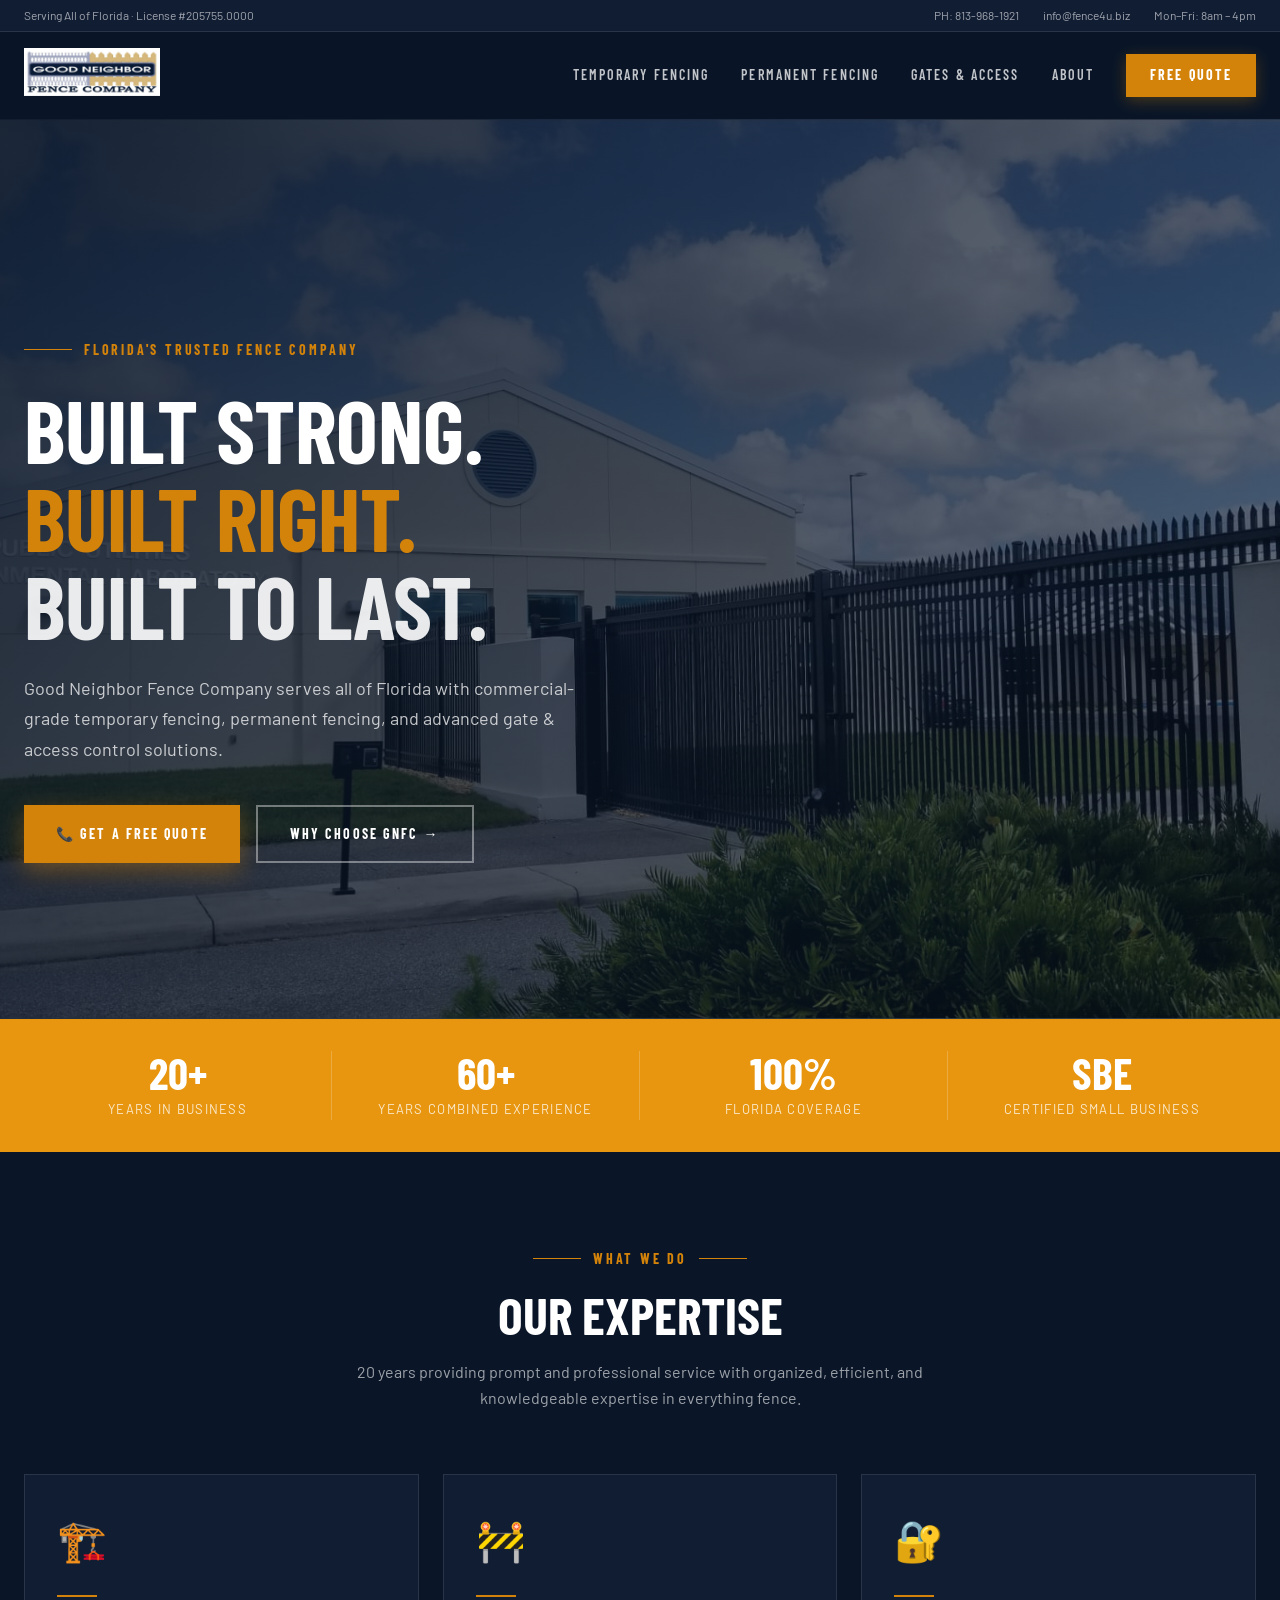
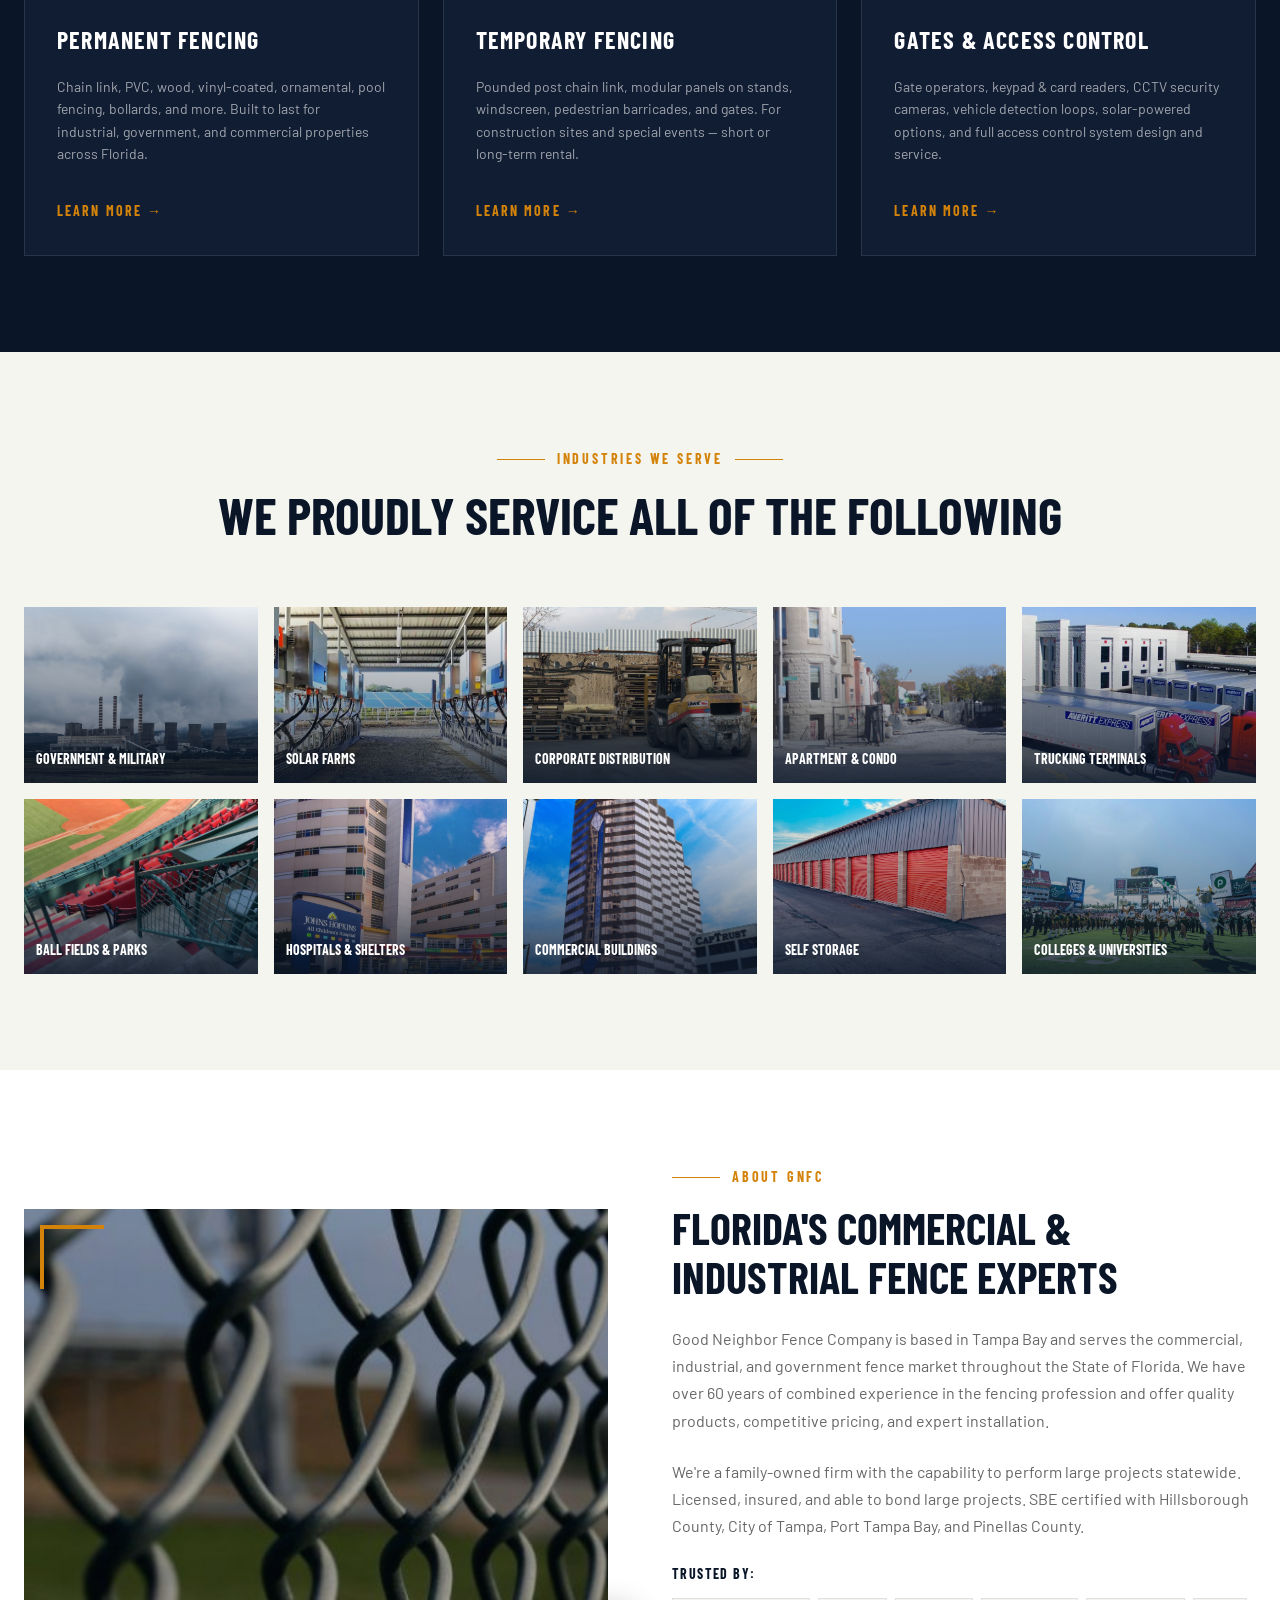
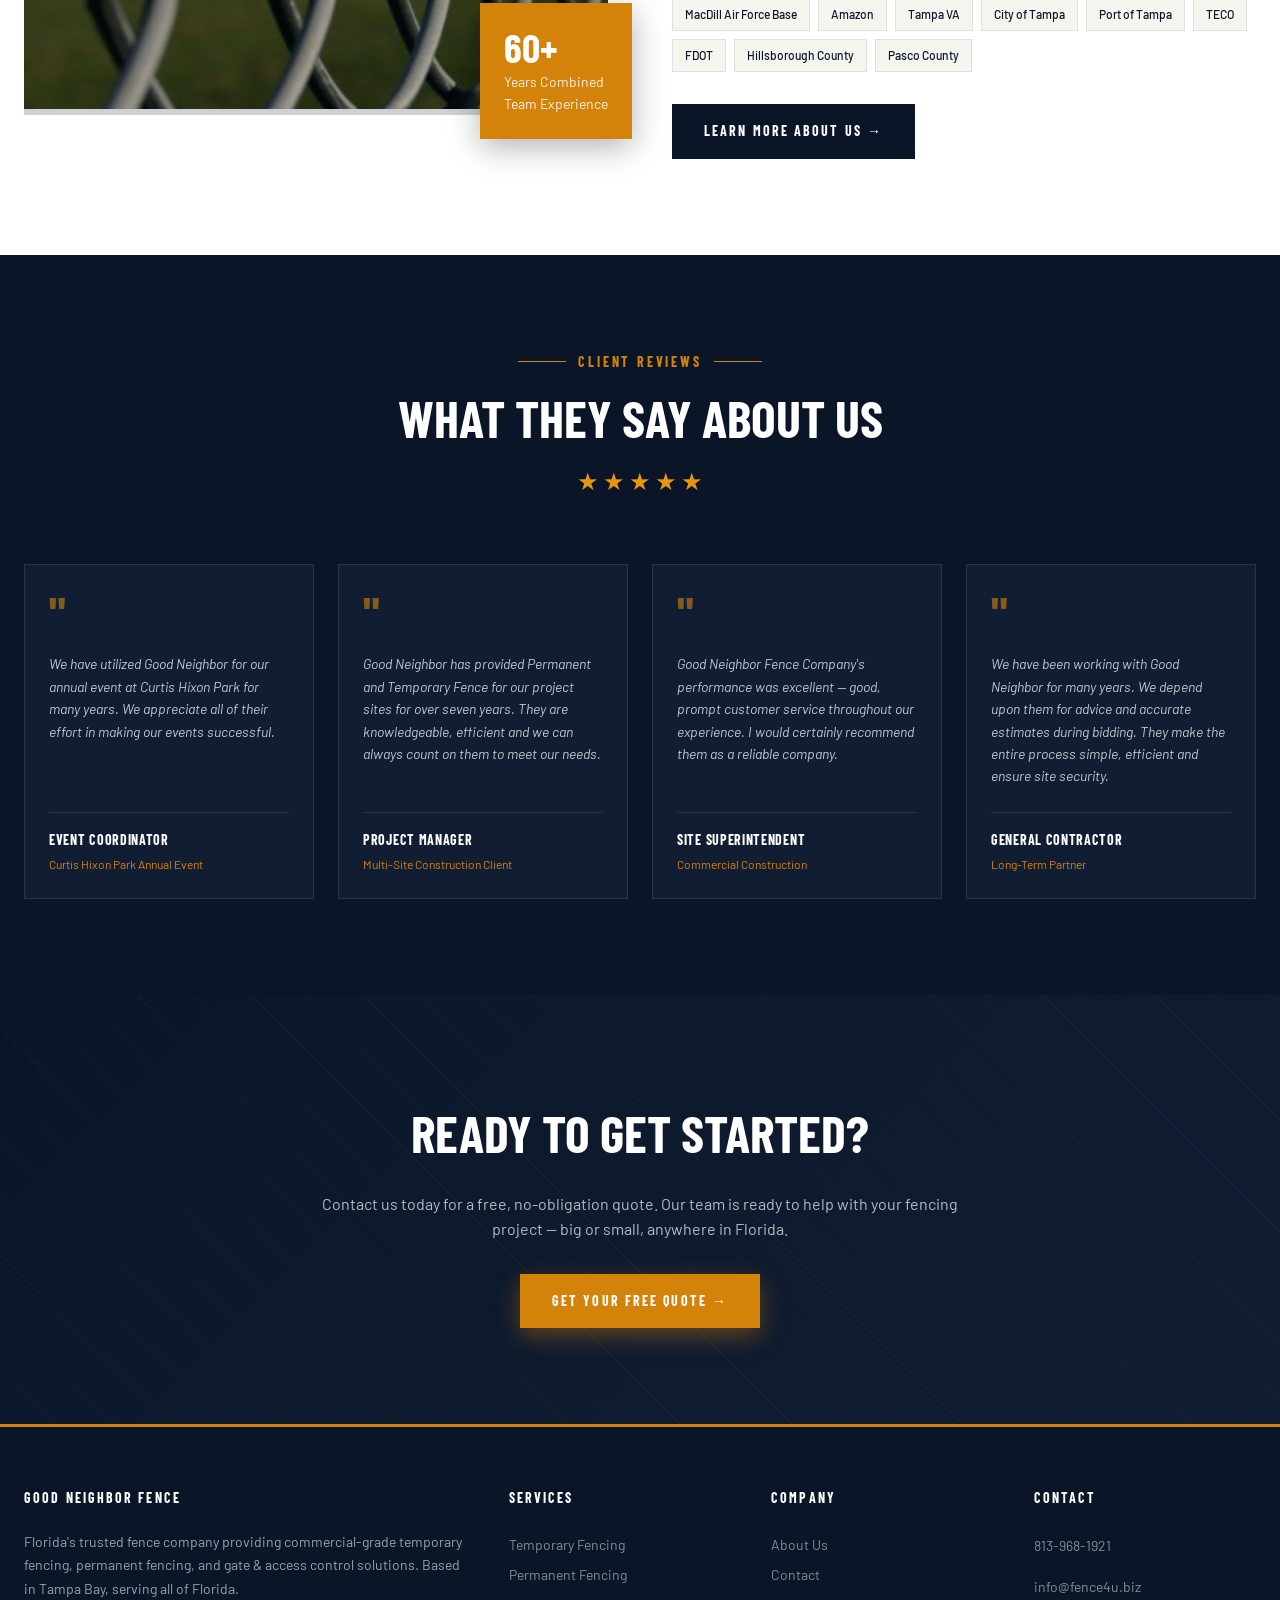
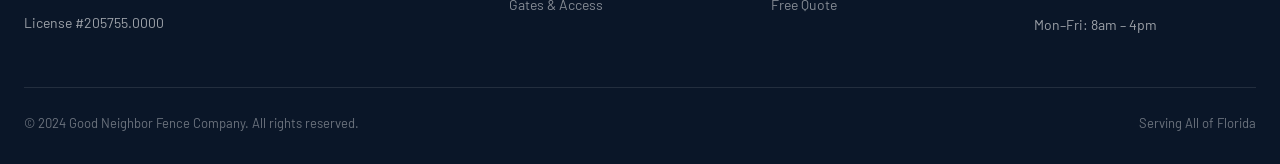
==== index.html @ a905a567 "initial commit" ====
<!DOCTYPE html>
<html lang="en">
<head>
    <meta charset="utf-8">
    <meta name="viewport" content="width=device-width, initial-scale=1.0">
    <title>Good Neighbor Fence Company | Tampa, FL – Commercial &amp; Industrial Fencing</title>
    <meta name="description" content="GNFC serves all of Florida with temporary fencing, permanent fencing, gates & access control. 20+ years serving government, military, corporate, and industrial clients. License #205755.0000.">
    <link rel="stylesheet" href="css/style.css">
</head>
<body>

    <!-- Top Info Bar -->
    <div class="top-info-bar">
        <div class="inner">
            <span>Serving All of Florida · License #205755.0000</span>
            <div class="right-links">
                <a href="tel:8139681921">PH: 813-968-1921</a>
                <a href="mailto:info@fence4u.biz">info@fence4u.biz</a>
                <span>Mon–Fri: 8am – 4pm</span>
            </div>
        </div>
    </div>

    <!-- Header -->
    <header>
        <div class="inner">
            <a href="index.html" class="logo-container">
                <img src="assets/GoodNeighborFence_logo.png" alt="Good Neighbor Fence Company">
            </a>
            <nav id="main-nav">
                <a href="temporary-fencing.html">Temporary Fencing</a>
                <a href="permanent-fencing.html">Permanent Fencing</a>
                <a href="gates-access.html">Gates &amp; Access</a>
                <a href="about.html">About</a>
                <a href="get-in-touch.html" class="cta-nav">Free Quote</a>
            </nav>
            <button class="mobile-menu-btn" onclick="document.getElementById('main-nav').classList.toggle('open')" aria-label="Open menu">☰</button>
        </div>
    </header>

    <!-- Hero Section -->
    <section class="hero">
        <div class="hero-bg" style="background-image: url('assets/pf.jpg')"></div>
        <div class="hero-overlay"></div>
        <div class="hero-content">
            <div class="inner">
                <div class="hero-label">
                    <div class="line"></div>
                    <span>Florida's Trusted Fence Company</span>
                </div>
                <h1>
                    <span>BUILT STRONG.</span><br>
                    <span class="gold">BUILT RIGHT.</span><br>
                    <span class="dim">BUILT TO LAST.</span>
                </h1>
                <p>Good Neighbor Fence Company serves all of Florida with commercial-grade temporary fencing, permanent fencing, and advanced gate &amp; access control solutions.</p>
                <div class="hero-buttons">
                    <a href="get-in-touch.html" class="btn btn-gold">📞 Get a Free Quote</a>
                    <a href="about.html" class="btn btn-outline">Why Choose GNFC →</a>
                </div>
            </div>
        </div>
    </section>

    <!-- Stats Bar -->
    <div class="stats-bar">
        <div class="inner">
            <div class="stats-grid">
                <div>
                    <div class="stat-number">20+</div>
                    <div class="stat-label">Years in Business</div>
                </div>
                <div>
                    <div class="stat-number">60+</div>
                    <div class="stat-label">Years Combined Experience</div>
                </div>
                <div>
                    <div class="stat-number">100%</div>
                    <div class="stat-label">Florida Coverage</div>
                </div>
                <div>
                    <div class="stat-number">SBE</div>
                    <div class="stat-label">Certified Small Business</div>
                </div>
            </div>
        </div>
    </div>

    <!-- Our Expertise -->
    <section class="section section-navy">
        <div class="max-w-7xl">
            <div class="section-header">
                <div class="section-label">
                    <div class="line"></div>
                    <span>What We Do</span>
                    <div class="line"></div>
                </div>
                <h2>Our Expertise</h2>
                <p>20 years providing prompt and professional service with organized, efficient, and knowledgeable expertise in everything fence.</p>
            </div>
            <div class="services-grid">
                <div class="service-card">
                    <div class="icon">🏗️</div>
                    <div class="divider"></div>
                    <h3>Permanent Fencing</h3>
                    <p>Chain link, PVC, wood, vinyl-coated, ornamental, pool fencing, bollards, and more. Built to last for industrial, government, and commercial properties across Florida.</p>
                    <a href="permanent-fencing.html" class="learn-more">Learn More →</a>
                </div>
                <div class="service-card">
                    <div class="icon">🚧</div>
                    <div class="divider"></div>
                    <h3>Temporary Fencing</h3>
                    <p>Pounded post chain link, modular panels on stands, windscreen, pedestrian barricades, and gates. For construction sites and special events — short or long-term rental.</p>
                    <a href="temporary-fencing.html" class="learn-more">Learn More →</a>
                </div>
                <div class="service-card">
                    <div class="icon">🔐</div>
                    <div class="divider"></div>
                    <h3>Gates &amp; Access Control</h3>
                    <p>Gate operators, keypad &amp; card readers, CCTV security cameras, vehicle detection loops, solar-powered options, and full access control system design and service.</p>
                    <a href="gates-access.html" class="learn-more">Learn More →</a>
                </div>
            </div>
        </div>
    </section>

    <!-- Industries We Serve -->
    <section class="section section-surface">
        <div class="max-w-7xl">
            <div class="section-header">
                <div class="section-label">
                    <div class="line"></div>
                    <span>Industries We Serve</span>
                    <div class="line"></div>
                </div>
                <h2>We Proudly Service All of the Following</h2>
            </div>
            <div class="industries-grid">
                <div class="industry-card">
                    <img src="assets/Government-Fencing.png" alt="Government & Military" loading="lazy">
                    <div class="overlay"></div>
                    <div class="label"><span>Government &amp; Military</span></div>
                    <div class="gold-line"></div>
                </div>
                <div class="industry-card">
                    <img src="assets/Solar-Farm-Fencing.png" alt="Solar Farms" loading="lazy">
                    <div class="overlay"></div>
                    <div class="label"><span>Solar Farms</span></div>
                    <div class="gold-line"></div>
                </div>
                <div class="industry-card">
                    <img src="assets/corporate-distribution-fencing.png" alt="Corporate Distribution" loading="lazy">
                    <div class="overlay"></div>
                    <div class="label"><span>Corporate Distribution</span></div>
                    <div class="gold-line"></div>
                </div>
                <div class="industry-card">
                    <img src="assets/apartment-and-condo-fencing.png" alt="Apartment & Condo" loading="lazy">
                    <div class="overlay"></div>
                    <div class="label"><span>Apartment &amp; Condo</span></div>
                    <div class="gold-line"></div>
                </div>
                <div class="industry-card">
                    <img src="assets/trucking-company-terminal-fencing.png" alt="Trucking Terminals" loading="lazy">
                    <div class="overlay"></div>
                    <div class="label"><span>Trucking Terminals</span></div>
                    <div class="gold-line"></div>
                </div>
                <div class="industry-card">
                    <img src="assets/Ball-Park-Fencing.png" alt="Ball Fields & Parks" loading="lazy">
                    <div class="overlay"></div>
                    <div class="label"><span>Ball Fields &amp; Parks</span></div>
                    <div class="gold-line"></div>
                </div>
                <div class="industry-card">
                    <img src="assets/hospital-fencing.png" alt="Hospitals & Shelters" loading="lazy">
                    <div class="overlay"></div>
                    <div class="label"><span>Hospitals &amp; Shelters</span></div>
                    <div class="gold-line"></div>
                </div>
                <div class="industry-card">
                    <img src="assets/commercial-building-fencing.png" alt="Commercial Buildings" loading="lazy">
                    <div class="overlay"></div>
                    <div class="label"><span>Commercial Buildings</span></div>
                    <div class="gold-line"></div>
                </div>
                <div class="industry-card">
                    <img src="assets/stoarge-unit-fencing.png" alt="Self Storage" loading="lazy">
                    <div class="overlay"></div>
                    <div class="label"><span>Self Storage</span></div>
                    <div class="gold-line"></div>
                </div>
                <div class="industry-card">
                    <img src="assets/college-and-university-fencing.png" alt="Colleges & Universities" loading="lazy">
                    <div class="overlay"></div>
                    <div class="label"><span>Colleges &amp; Universities</span></div>
                    <div class="gold-line"></div>
                </div>
            </div>
        </div>
    </section>

    <!-- About Section -->
    <section class="section section-white">
        <div class="split-section">
            <div class="split-image">
                <img src="assets/Chain-Link.jpg" alt="Professional fence installation by Good Neighbor Fence Company" loading="lazy">
                <div class="overlay"></div>
                <div class="corner-accent"></div>
                <div class="experience-badge">
                    <div class="number">60+</div>
                    <div class="text">Years Combined<br>Team Experience</div>
                </div>
            </div>
            <div class="split-text">
                <div class="label">
                    <div class="line"></div>
                    <span>About GNFC</span>
                </div>
                <h2>Florida's Commercial &amp; Industrial Fence Experts</h2>
                <p>Good Neighbor Fence Company is based in Tampa Bay and serves the commercial, industrial, and government fence market throughout the State of Florida. We have over 60 years of combined experience in the fencing profession and offer quality products, competitive pricing, and expert installation.</p>
                <p>We're a family-owned firm with the capability to perform large projects statewide. Licensed, insured, and able to bond large projects. SBE certified with Hillsborough County, City of Tampa, Port Tampa Bay, and Pinellas County.</p>
                <div class="trusted-by">
                    <div class="label">Trusted By:</div>
                    <div class="trusted-tags">
                        <span>MacDill Air Force Base</span>
                        <span>Amazon</span>
                        <span>Tampa VA</span>
                        <span>City of Tampa</span>
                        <span>Port of Tampa</span>
                        <span>TECO</span>
                        <span>FDOT</span>
                        <span>Hillsborough County</span>
                        <span>Pasco County</span>
                    </div>
                </div>
                <a href="about.html" class="btn btn-navy">Learn More About Us →</a>
            </div>
        </div>
    </section>

    <!-- Testimonials -->
    <section class="section section-navy">
        <div class="max-w-7xl">
            <div class="section-header">
                <div class="section-label">
                    <div class="line"></div>
                    <span>Client Reviews</span>
                    <div class="line"></div>
                </div>
                <h2>What They Say About Us</h2>
                <div class="stars">
                    <span>★</span><span>★</span><span>★</span><span>★</span><span>★</span>
                </div>
            </div>
            <div class="testimonials-grid">
                <div class="testimonial-card">
                    <div class="quote-mark">"</div>
                    <p>We have utilized Good Neighbor for our annual event at Curtis Hixon Park for many years. We appreciate all of their effort in making our events successful.</p>
                    <div class="author">
                        <div class="author-name">Event Coordinator</div>
                        <div class="author-title">Curtis Hixon Park Annual Event</div>
                    </div>
                </div>
                <div class="testimonial-card">
                    <div class="quote-mark">"</div>
                    <p>Good Neighbor has provided Permanent and Temporary Fence for our project sites for over seven years. They are knowledgeable, efficient and we can always count on them to meet our needs.</p>
                    <div class="author">
                        <div class="author-name">Project Manager</div>
                        <div class="author-title">Multi-Site Construction Client</div>
                    </div>
                </div>
                <div class="testimonial-card">
                    <div class="quote-mark">"</div>
                    <p>Good Neighbor Fence Company's performance was excellent — good, prompt customer service throughout our experience. I would certainly recommend them as a reliable company.</p>
                    <div class="author">
                        <div class="author-name">Site Superintendent</div>
                        <div class="author-title">Commercial Construction</div>
                    </div>
                </div>
                <div class="testimonial-card">
                    <div class="quote-mark">"</div>
                    <p>We have been working with Good Neighbor for many years. We depend upon them for advice and accurate estimates during bidding. They make the entire process simple, efficient and ensure site security.</p>
                    <div class="author">
                        <div class="author-name">General Contractor</div>
                        <div class="author-title">Long-Term Partner</div>
                    </div>
                </div>
            </div>
        </div>
    </section>

    <!-- CTA Banner -->
    <section class="cta-banner">
        <div class="pattern"></div>
        <div class="content">
            <h2>Ready to Get Started?</h2>
            <p>Contact us today for a free, no-obligation quote. Our team is ready to help with your fencing project — big or small, anywhere in Florida.</p>
            <a href="get-in-touch.html" class="btn btn-gold">Get Your Free Quote →</a>
        </div>
    </section>

    <!-- Footer -->
    <footer>
        <div class="inner">
            <div class="footer-grid">
                <div class="footer-col">
                    <h4>Good Neighbor Fence</h4>
                    <p>Florida's trusted fence company providing commercial-grade temporary fencing, permanent fencing, and gate &amp; access control solutions. Based in Tampa Bay, serving all of Florida.</p>
                    <p>License #205755.0000</p>
                </div>
                <div class="footer-col">
                    <h4>Services</h4>
                    <a href="temporary-fencing.html">Temporary Fencing</a>
                    <a href="permanent-fencing.html">Permanent Fencing</a>
                    <a href="gates-access.html">Gates &amp; Access</a>
                </div>
                <div class="footer-col">
                    <h4>Company</h4>
                    <a href="about.html">About Us</a>
                    <a href="get-in-touch.html">Contact</a>
                    <a href="get-in-touch.html">Free Quote</a>
                </div>
                <div class="footer-col">
                    <h4>Contact</h4>
                    <p><a href="tel:8139681921">813-968-1921</a></p>
                    <p><a href="mailto:info@fence4u.biz">info@fence4u.biz</a></p>
                    <p>Mon–Fri: 8am – 4pm</p>
                </div>
            </div>
            <div class="footer-bottom">
                <span>&copy; 2024 Good Neighbor Fence Company. All rights reserved.</span>
                <span>Serving All of Florida</span>
            </div>
        </div>
    </footer>

    <script>
        // Close mobile menu when clicking a link
        document.querySelectorAll('#main-nav a').forEach(function(link) {
            link.addEventListener('click', function() {
                document.getElementById('main-nav').classList.remove('open');
            });
        });
    </script>

<script>document.documentElement.classList.add("loaded");</script>
</body>
</html>
---- css/style.css ----
/* Good Neighbor Fence Company - Matching Macaly Design */
@import url('https://fonts.googleapis.com/css2?family=Barlow:wght@400;500;600&family=Barlow+Condensed:wght@600;700;800&display=swap');

:root {
    --gnfc-navy: #0a1628;
    --gnfc-navy-mid: #111d33;
    --gnfc-navy-light: #1a2a44;
    --gnfc-gold: #d4830a;
    --gnfc-gold-bright: #e8960f;
    --gnfc-white: #ffffff;
    --gnfc-surface: #f5f5f0;
    --gnfc-border: #e0e0e0;
    --gnfc-text: #333333;
    --gnfc-text-muted: #666666;
}

* {
    margin: 0;
    padding: 0;
    box-sizing: border-box;
}

/* Prevent FOUC - hide until ready */
html {
    visibility: hidden;
}

html.loaded {
    visibility: visible;
    animation: fadeIn 0.15s ease-in;
}

@keyframes fadeIn {
    from { opacity: 0; }
    to { opacity: 1; }
}

body {
    font-family: 'Barlow', 'Helvetica Neue', Arial, sans-serif;
    color: var(--gnfc-text);
    line-height: 1.6;
    background: var(--gnfc-navy);
}

a {
    text-decoration: none;
    color: inherit;
}

img {
    max-width: 100%;
    height: auto;
}

/* ===== UTILITY ===== */
.max-w-7xl {
    max-width: 1280px;
    margin: 0 auto;
    padding: 0 24px;
}

/* ===== TOP INFO BAR ===== */
.top-info-bar {
    background: var(--gnfc-navy-mid);
    border-bottom: 1px solid rgba(255,255,255,0.1);
    padding: 6px 0;
    font-size: 12px;
    color: rgba(255,255,255,0.6);
}

.top-info-bar .inner {
    max-width: 1280px;
    margin: 0 auto;
    padding: 0 24px;
    display: flex;
    justify-content: space-between;
    align-items: center;
}

.top-info-bar a {
    color: rgba(255,255,255,0.6);
    transition: color 0.3s;
}

.top-info-bar a:hover {
    color: var(--gnfc-gold);
}

.top-info-bar .right-links {
    display: flex;
    align-items: center;
    gap: 24px;
}

/* ===== HEADER / NAVBAR ===== */
header {
    background: rgba(10, 22, 40, 0.95);
    backdrop-filter: blur(8px);
    padding: 16px 0;
    position: sticky;
    top: 0;
    z-index: 50;
}

header .inner {
    max-width: 1280px;
    margin: 0 auto;
    padding: 0 24px;
    display: flex;
    justify-content: space-between;
    align-items: center;
}

.logo-container img {
    height: 48px;
    width: auto;
    object-fit: contain;
}

/* ===== NAVIGATION ===== */
nav {
    display: flex;
    align-items: center;
    gap: 32px;
}

nav a {
    color: rgba(255,255,255,0.75);
    font-family: 'Barlow Condensed', sans-serif;
    font-weight: 600;
    font-size: 14px;
    text-transform: uppercase;
    letter-spacing: 0.15em;
    transition: color 0.2s;
}

nav a:hover,
nav a.active {
    color: var(--gnfc-gold);
}

nav a.cta-nav {
    background: var(--gnfc-gold);
    color: white;
    padding: 10px 24px;
    font-weight: 700;
    letter-spacing: 0.15em;
    box-shadow: 0 4px 15px rgba(212,131,10,0.3);
    transition: background 0.2s, box-shadow 0.2s;
}

nav a.cta-nav:hover {
    background: var(--gnfc-gold-bright);
    box-shadow: 0 4px 20px rgba(212,131,10,0.5);
}

/* ===== MOBILE NAV ===== */
.mobile-menu-btn {
    display: none;
    background: none;
    border: none;
    color: white;
    font-size: 28px;
    cursor: pointer;
}

/* ===== HERO SECTION ===== */
.hero {
    position: relative;
    min-height: 100vh;
    display: flex;
    align-items: center;
    overflow: hidden;
    background: var(--gnfc-navy);
}

.hero-bg {
    position: absolute;
    inset: 0;
    background-size: cover;
    background-position: center;
    background-repeat: no-repeat;
}

.hero-overlay {
    position: absolute;
    inset: 0;
    background: linear-gradient(135deg, rgba(10,22,40,0.92) 0%, rgba(10,22,40,0.7) 50%, rgba(10,22,40,0.5) 100%);
}

.hero-content {
    position: relative;
    z-index: 10;
    max-width: 1280px;
    margin: 0 auto;
    padding: 160px 24px 96px;
    width: 100%;
}

.hero-content .inner {
    max-width: 768px;
}

.hero-label {
    display: flex;
    align-items: center;
    gap: 12px;
    margin-bottom: 24px;
}

.hero-label .line {
    height: 1px;
    width: 48px;
    background: var(--gnfc-gold);
}

.hero-label span {
    color: var(--gnfc-gold);
    font-family: 'Barlow Condensed', sans-serif;
    font-weight: 700;
    font-size: 14px;
    text-transform: uppercase;
    letter-spacing: 0.2em;
}

.hero h1 {
    font-family: 'Barlow Condensed', sans-serif;
    color: white;
    line-height: 1;
    margin-bottom: 24px;
    font-size: clamp(3rem, 8vw, 5.5rem);
}

.hero h1 .gold {
    color: var(--gnfc-gold);
}

.hero h1 .dim {
    color: rgba(255,255,255,0.9);
}

.hero p {
    color: rgba(255,255,255,0.75);
    font-size: 18px;
    line-height: 1.7;
    max-width: 560px;
    margin-bottom: 40px;
}

.hero-buttons {
    display: flex;
    gap: 16px;
    flex-wrap: wrap;
}

/* ===== BUTTONS ===== */
.btn {
    display: inline-flex;
    align-items: center;
    justify-content: center;
    gap: 8px;
    font-family: 'Barlow Condensed', sans-serif;
    font-weight: 700;
    font-size: 14px;
    text-transform: uppercase;
    letter-spacing: 0.15em;
    padding: 16px 32px;
    transition: all 0.2s;
    cursor: pointer;
    border: none;
    text-align: center;
}

.btn-gold {
    background: var(--gnfc-gold);
    color: white;
    box-shadow: 0 8px 25px rgba(212,131,10,0.4);
}

.btn-gold:hover {
    background: var(--gnfc-gold-bright);
    box-shadow: 0 8px 30px rgba(212,131,10,0.5);
}

.btn-outline {
    background: transparent;
    color: white;
    border: 2px solid rgba(255,255,255,0.4);
}

.btn-outline:hover {
    border-color: var(--gnfc-gold);
    color: var(--gnfc-gold);
}

.btn-navy {
    background: var(--gnfc-navy);
    color: white;
    transition: background 0.2s;
}

.btn-navy:hover {
    background: var(--gnfc-navy-mid);
}

.btn-white {
    background: white;
    color: var(--gnfc-navy);
    font-weight: 700;
}

.btn-white:hover {
    background: var(--gnfc-surface);
}

/* ===== STATS BAR ===== */
.stats-bar {
    background: var(--gnfc-gold-bright);
    padding: 32px 0;
}

.stats-bar .inner {
    max-width: 1280px;
    margin: 0 auto;
    padding: 0 24px;
}

.stats-grid {
    display: grid;
    grid-template-columns: repeat(4, 1fr);
    text-align: center;
}

.stats-grid > div {
    padding: 0 24px;
    border-right: 1px solid rgba(255,255,255,0.2);
}

.stats-grid > div:last-child {
    border-right: none;
}

.stat-number {
    font-family: 'Barlow Condensed', sans-serif;
    font-weight: 700;
    color: white;
    font-size: clamp(2rem, 4vw, 2.75rem);
    line-height: 1;
    margin-bottom: 4px;
}

.stat-label {
    color: rgba(255,255,255,0.8);
    font-size: 13px;
    text-transform: uppercase;
    letter-spacing: 0.1em;
}

/* ===== SECTION STYLES ===== */
.section {
    padding: 96px 0;
}

.section-navy {
    background: var(--gnfc-navy);
}

.section-surface {
    background: var(--gnfc-surface);
}

.section-white {
    background: white;
}

.section-header {
    text-align: center;
    margin-bottom: 64px;
}

.section-label {
    display: flex;
    align-items: center;
    justify-content: center;
    gap: 12px;
    margin-bottom: 16px;
}

.section-label .line {
    height: 1px;
    width: 48px;
    background: var(--gnfc-gold);
}

.section-label span {
    color: var(--gnfc-gold);
    font-family: 'Barlow Condensed', sans-serif;
    font-weight: 700;
    font-size: 14px;
    text-transform: uppercase;
    letter-spacing: 0.2em;
}

.section-header h2 {
    font-family: 'Barlow Condensed', sans-serif;
    line-height: 1.1;
    font-size: clamp(2rem, 5vw, 3.25rem);
    text-transform: uppercase;
}

.section-navy .section-header h2 {
    color: white;
}

.section-surface .section-header h2,
.section-white .section-header h2 {
    color: var(--gnfc-navy);
}

.section-header p {
    color: rgba(255,255,255,0.6);
    font-size: 16px;
    max-width: 640px;
    margin: 16px auto 0;
    line-height: 1.6;
}

.section-surface .section-header p,
.section-white .section-header p {
    color: var(--gnfc-text-muted);
}

/* ===== SERVICE CARDS (Our Expertise) ===== */
.services-grid {
    display: grid;
    grid-template-columns: repeat(3, 1fr);
    gap: 24px;
}

.service-card {
    background: var(--gnfc-navy-mid);
    border: 1px solid rgba(255,255,255,0.1);
    padding: 32px;
    transition: all 0.3s;
}

.service-card:hover {
    border-color: rgba(212,131,10,0.5);
    transform: translateY(-4px);
}

.service-card .icon {
    color: var(--gnfc-gold);
    font-size: 40px;
    margin-bottom: 24px;
}

.service-card .divider {
    height: 2px;
    width: 40px;
    background: var(--gnfc-gold);
    margin-bottom: 24px;
    transition: width 0.3s;
}

.service-card:hover .divider {
    width: 64px;
}

.service-card h3 {
    font-family: 'Barlow Condensed', sans-serif;
    color: white;
    font-weight: 700;
    font-size: 24px;
    text-transform: uppercase;
    letter-spacing: 0.05em;
    margin-bottom: 16px;
}

.service-card p {
    color: rgba(255,255,255,0.6);
    font-size: 14px;
    line-height: 1.6;
    margin-bottom: 32px;
}

.service-card .learn-more {
    display: inline-flex;
    align-items: center;
    gap: 8px;
    color: var(--gnfc-gold);
    font-family: 'Barlow Condensed', sans-serif;
    font-weight: 700;
    font-size: 14px;
    text-transform: uppercase;
    letter-spacing: 0.15em;
    transition: color 0.2s;
}

.service-card .learn-more:hover {
    color: var(--gnfc-gold-bright);
}

/* ===== INDUSTRY CARDS ===== */
.industries-grid {
    display: grid;
    grid-template-columns: repeat(5, 1fr);
    gap: 16px;
}

.industry-card {
    position: relative;
    overflow: hidden;
    aspect-ratio: 4/3;
    cursor: default;
}

.industry-card img {
    position: absolute;
    inset: 0;
    width: 100%;
    height: 100%;
    object-fit: cover;
    transition: transform 0.5s;
}

.industry-card:hover img {
    transform: scale(1.1);
}

.industry-card .overlay {
    position: absolute;
    inset: 0;
    background: linear-gradient(to top, rgba(10,22,40,0.85) 0%, rgba(10,22,40,0.4) 40%, transparent 100%);
}

.industry-card .label {
    position: absolute;
    bottom: 0;
    left: 0;
    right: 0;
    padding: 12px;
    z-index: 10;
}

.industry-card .label span {
    font-family: 'Barlow Condensed', sans-serif;
    font-weight: 700;
    color: white;
    font-size: 14px;
    text-transform: uppercase;
    line-height: 1.2;
}

.industry-card .gold-line {
    position: absolute;
    bottom: 0;
    left: 0;
    height: 2px;
    width: 0;
    background: var(--gnfc-gold);
    transition: width 0.3s;
    z-index: 10;
}

.industry-card:hover .gold-line {
    width: 100%;
}

/* ===== ABOUT / SPLIT SECTION ===== */
.split-section {
    display: grid;
    grid-template-columns: 1fr 1fr;
    gap: 64px;
    align-items: center;
    max-width: 1280px;
    margin: 0 auto;
    padding: 0 24px;
}

.split-image {
    position: relative;
}

.split-image img {
    width: 100%;
    height: 500px;
    object-fit: cover;
}

.split-image .overlay {
    position: absolute;
    inset: 0;
    background: rgba(10,22,40,0.2);
}

.split-image .experience-badge {
    position: absolute;
    bottom: -24px;
    right: -24px;
    background: var(--gnfc-gold);
    color: white;
    padding: 24px;
    box-shadow: 0 8px 30px rgba(0,0,0,0.3);
}

.split-image .experience-badge .number {
    font-family: 'Barlow Condensed', sans-serif;
    font-weight: 700;
    font-size: 40px;
    line-height: 1;
}

.split-image .experience-badge .text {
    font-size: 14px;
    color: rgba(255,255,255,0.9);
    margin-top: 4px;
}

.split-image .corner-accent {
    position: absolute;
    top: 16px;
    left: 16px;
    width: 64px;
    height: 64px;
    border-top: 4px solid var(--gnfc-gold);
    border-left: 4px solid var(--gnfc-gold);
}

.split-text .label {
    display: flex;
    align-items: center;
    gap: 12px;
    margin-bottom: 16px;
}

.split-text .label .line {
    height: 1px;
    width: 48px;
    background: var(--gnfc-gold);
}

.split-text .label span {
    color: var(--gnfc-gold);
    font-family: 'Barlow Condensed', sans-serif;
    font-weight: 700;
    font-size: 14px;
    text-transform: uppercase;
    letter-spacing: 0.2em;
}

.split-text h2 {
    font-family: 'Barlow Condensed', sans-serif;
    font-size: clamp(2rem, 4vw, 2.75rem);
    color: var(--gnfc-navy);
    margin-bottom: 24px;
    text-transform: uppercase;
    line-height: 1.1;
}

.split-text p {
    font-size: 16px;
    color: var(--gnfc-text-muted);
    margin-bottom: 24px;
    line-height: 1.7;
}

.split-text ul {
    list-style: none;
    margin: 24px 0;
}

.split-text ul li {
    padding: 8px 0;
    font-size: 15px;
    color: var(--gnfc-text-muted);
}

.split-text ul li::before {
    content: '✓';
    color: var(--gnfc-gold);
    font-weight: bold;
    margin-right: 10px;
}

/* Trusted By Tags */
.trusted-by {
    margin-bottom: 32px;
}

.trusted-by .label {
    font-family: 'Barlow Condensed', sans-serif;
    font-weight: 700;
    font-size: 14px;
    text-transform: uppercase;
    letter-spacing: 0.1em;
    color: var(--gnfc-navy);
    margin-bottom: 12px;
}

.trusted-tags {
    display: flex;
    flex-wrap: wrap;
    gap: 8px;
}

.trusted-tags span {
    background: var(--gnfc-surface);
    border: 1px solid var(--gnfc-border);
    color: var(--gnfc-navy);
    font-size: 12px;
    font-weight: 500;
    padding: 6px 12px;
}

/* ===== TESTIMONIALS ===== */
.testimonials-grid {
    display: grid;
    grid-template-columns: repeat(4, 1fr);
    gap: 24px;
}

.testimonial-card {
    background: var(--gnfc-navy-mid);
    border: 1px solid rgba(255,255,255,0.1);
    padding: 24px;
    display: flex;
    flex-direction: column;
    transition: border-color 0.3s;
}

.testimonial-card:hover {
    border-color: rgba(212,131,10,0.4);
}

.testimonial-card .quote-mark {
    color: var(--gnfc-gold);
    font-family: 'Barlow Condensed', sans-serif;
    font-weight: 700;
    font-size: 48px;
    line-height: 1;
    opacity: 0.6;
    margin-bottom: 16px;
}

.testimonial-card p {
    color: rgba(255,255,255,0.75);
    font-size: 14px;
    line-height: 1.6;
    font-style: italic;
    flex: 1;
    margin-bottom: 24px;
}

.testimonial-card .author {
    border-top: 1px solid rgba(255,255,255,0.1);
    padding-top: 16px;
}

.testimonial-card .author-name {
    font-family: 'Barlow Condensed', sans-serif;
    font-weight: 700;
    color: white;
    font-size: 14px;
    text-transform: uppercase;
    letter-spacing: 0.05em;
}

.testimonial-card .author-title {
    color: var(--gnfc-gold);
    font-size: 12px;
    margin-top: 4px;
}

/* ===== STARS ===== */
.stars {
    display: flex;
    justify-content: center;
    gap: 4px;
    margin-top: 16px;
}

.stars span {
    color: var(--gnfc-gold-bright);
    font-size: 24px;
}

/* ===== CTA BANNER ===== */
.cta-banner {
    position: relative;
    padding: 96px 0;
    overflow: hidden;
    background: linear-gradient(135deg, var(--gnfc-navy) 0%, var(--gnfc-navy-mid) 100%);
    text-align: center;
    color: white;
}

.cta-banner .pattern {
    position: absolute;
    inset: 0;
    opacity: 0.05;
    background-image: repeating-linear-gradient(45deg, var(--gnfc-gold) 0px, var(--gnfc-gold) 1px, transparent 1px, transparent 40px);
}

.cta-banner .content {
    position: relative;
    z-index: 1;
    max-width: 700px;
    margin: 0 auto;
    padding: 0 24px;
}

.cta-banner h2 {
    font-family: 'Barlow Condensed', sans-serif;
    font-size: clamp(2rem, 5vw, 3.25rem);
    text-transform: uppercase;
    margin-bottom: 16px;
}

.cta-banner p {
    color: rgba(255,255,255,0.7);
    font-size: 16px;
    margin-bottom: 32px;
    line-height: 1.6;
}

/* ===== PAGE HEADER (inner pages) ===== */
.page-header {
    background: linear-gradient(135deg, var(--gnfc-navy) 0%, var(--gnfc-navy-mid) 100%);
    padding: 120px 0 60px;
    color: white;
    text-align: center;
}

.page-header h1 {
    font-family: 'Barlow Condensed', sans-serif;
    font-size: clamp(2.5rem, 6vw, 3.5rem);
    text-transform: uppercase;
    margin-bottom: 12px;
}

.page-header p {
    font-size: 17px;
    color: rgba(255,255,255,0.7);
    max-width: 600px;
    margin: 0 auto;
}

/* ===== CARDS (inner pages) ===== */
.cards-grid {
    display: grid;
    grid-template-columns: repeat(3, 1fr);
    gap: 24px;
    max-width: 1280px;
    margin: 0 auto;
    padding: 0 24px;
}

.card {
    background: white;
    overflow: hidden;
    box-shadow: 0 2px 15px rgba(0,0,0,0.08);
    transition: transform 0.3s, box-shadow 0.3s;
}

.card:hover {
    transform: translateY(-5px);
    box-shadow: 0 8px 30px rgba(0,0,0,0.15);
}

.card img {
    width: 100%;
    height: 220px;
    object-fit: cover;
}

.card-body {
    padding: 24px;
}

.card-body h3 {
    font-family: 'Barlow Condensed', sans-serif;
    font-size: 20px;
    color: var(--gnfc-navy);
    text-transform: uppercase;
    margin-bottom: 10px;
}

.card-body p {
    font-size: 14px;
    color: var(--gnfc-text-muted);
    line-height: 1.6;
}

/* ===== FEATURE CARDS ===== */
.features-grid {
    display: grid;
    grid-template-columns: repeat(4, 1fr);
    gap: 24px;
    max-width: 1280px;
    margin: 0 auto;
    padding: 0 24px;
}

.feature-card {
    text-align: center;
    padding: 40px 24px;
    background: white;
    box-shadow: 0 2px 15px rgba(0,0,0,0.08);
    transition: transform 0.3s;
}

.feature-card:hover {
    transform: translateY(-5px);
}

.feature-card .icon {
    font-size: 48px;
    margin-bottom: 20px;
}

.feature-card h3 {
    font-family: 'Barlow Condensed', sans-serif;
    font-size: 20px;
    color: var(--gnfc-navy);
    text-transform: uppercase;
    margin-bottom: 12px;
}

.feature-card p {
    font-size: 14px;
    color: var(--gnfc-text-muted);
    line-height: 1.6;
}

/* ===== SPECIALTY GRID ===== */
.specialty-grid {
    display: grid;
    grid-template-columns: repeat(4, 1fr);
    gap: 16px;
    max-width: 1280px;
    margin: 0 auto;
    padding: 0 24px;
}

.specialty-card {
    overflow: hidden;
    box-shadow: 0 2px 10px rgba(0,0,0,0.08);
    transition: transform 0.3s;
    background: white;
}

.specialty-card:hover {
    transform: translateY(-3px);
}

.specialty-card img {
    width: 100%;
    height: 180px;
    object-fit: cover;
}

.specialty-card .specialty-label {
    padding: 15px;
    text-align: center;
    font-family: 'Barlow Condensed', sans-serif;
    font-weight: 600;
    font-size: 14px;
    color: var(--gnfc-navy);
    text-transform: uppercase;
}

/* ===== CONTACT FORM ===== */
.contact-section {
    display: grid;
    grid-template-columns: 1fr 1fr;
    gap: 60px;
    max-width: 1280px;
    margin: 0 auto;
    padding: 96px 24px;
}

.contact-info h2 {
    font-family: 'Barlow Condensed', sans-serif;
    font-size: 32px;
    color: var(--gnfc-navy);
    text-transform: uppercase;
    margin-bottom: 20px;
}

.contact-info > p {
    font-size: 16px;
    color: var(--gnfc-text-muted);
    margin-bottom: 30px;
    line-height: 1.7;
}

.contact-detail {
    display: flex;
    align-items: flex-start;
    gap: 15px;
    margin-bottom: 25px;
}

.contact-detail .icon {
    font-size: 24px;
    color: var(--gnfc-gold);
    min-width: 30px;
}

.contact-detail h4 {
    font-family: 'Barlow Condensed', sans-serif;
    font-size: 16px;
    color: var(--gnfc-navy);
    text-transform: uppercase;
    margin-bottom: 3px;
}

.contact-detail p {
    font-size: 14px;
    color: var(--gnfc-text-muted);
    margin-bottom: 0;
}

.contact-form {
    background: white;
    padding: 40px;
    box-shadow: 0 4px 20px rgba(0,0,0,0.1);
}

.contact-form h3 {
    font-family: 'Barlow Condensed', sans-serif;
    font-size: 24px;
    color: var(--gnfc-navy);
    text-transform: uppercase;
    margin-bottom: 25px;
}

.form-group {
    margin-bottom: 20px;
}

.form-group label {
    display: block;
    font-size: 14px;
    font-weight: 600;
    color: var(--gnfc-text);
    margin-bottom: 6px;
}

.form-group input,
.form-group select,
.form-group textarea {
    width: 100%;
    padding: 12px 15px;
    border: 1px solid var(--gnfc-border);
    font-size: 15px;
    font-family: inherit;
    transition: border-color 0.3s;
}

.form-group input:focus,
.form-group select:focus,
.form-group textarea:focus {
    outline: none;
    border-color: var(--gnfc-gold);
}

.form-group textarea {
    height: 120px;
    resize: vertical;
}

.form-row {
    display: grid;
    grid-template-columns: 1fr 1fr;
    gap: 15px;
}

/* ===== FOOTER ===== */
footer {
    background: var(--gnfc-navy);
    color: rgba(255,255,255,0.6);
    padding: 60px 0 30px;
    border-top: 3px solid var(--gnfc-gold);
}

footer .inner {
    max-width: 1280px;
    margin: 0 auto;
    padding: 0 24px;
}

.footer-grid {
    display: grid;
    grid-template-columns: 2fr 1fr 1fr 1fr;
    gap: 40px;
    margin-bottom: 40px;
}

.footer-col h4 {
    color: white;
    font-family: 'Barlow Condensed', sans-serif;
    font-size: 14px;
    text-transform: uppercase;
    letter-spacing: 0.15em;
    margin-bottom: 20px;
}

.footer-col p {
    font-size: 14px;
    line-height: 1.7;
    margin-bottom: 10px;
}

.footer-col a {
    display: block;
    font-size: 14px;
    color: rgba(255,255,255,0.5);
    padding: 4px 0;
    transition: color 0.3s;
}

.footer-col a:hover {
    color: var(--gnfc-gold);
}

.footer-bottom {
    border-top: 1px solid rgba(255,255,255,0.1);
    padding-top: 25px;
    display: flex;
    justify-content: space-between;
    align-items: center;
    font-size: 13px;
    color: rgba(255,255,255,0.4);
}

/* ===== RESPONSIVE ===== */
@media (max-width: 1024px) {
    .industries-grid {
        grid-template-columns: repeat(3, 1fr);
    }

    .testimonials-grid {
        grid-template-columns: repeat(2, 1fr);
    }

    .features-grid,
    .specialty-grid {
        grid-template-columns: repeat(2, 1fr);
    }

    .footer-grid {
        grid-template-columns: 1fr 1fr;
    }

    .hero h1 {
        font-size: 3.5rem;
    }
}

@media (max-width: 768px) {
    .top-info-bar {
        display: none;
    }

    header .inner {
        position: relative;
    }

    nav {
        display: none;
    }

    .mobile-menu-btn {
        display: block;
    }

    nav.open {
        display: flex;
        flex-direction: column;
        position: absolute;
        top: 100%;
        left: -24px;
        right: -24px;
        background: var(--gnfc-navy);
        padding: 16px 24px;
        gap: 0;
        border-top: 1px solid rgba(255,255,255,0.1);
    }

    nav.open a {
        padding: 12px 0;
        border-bottom: 1px solid rgba(255,255,255,0.05);
    }

    nav.open a.cta-nav {
        margin-top: 8px;
        text-align: center;
    }

    .hero {
        min-height: auto;
    }

    .hero-content {
        padding: 120px 24px 60px;
    }

    .hero h1 {
        font-size: 2.5rem;
    }

    .services-grid,
    .cards-grid {
        grid-template-columns: 1fr;
    }

    .industries-grid {
        grid-template-columns: repeat(2, 1fr);
    }

    .testimonials-grid {
        grid-template-columns: 1fr;
    }

    .features-grid,
    .specialty-grid {
        grid-template-columns: 1fr;
    }

    .split-section {
        grid-template-columns: 1fr;
        gap: 30px;
    }

    .split-image img {
        height: 300px;
    }

    .split-image .experience-badge {
        position: relative;
        bottom: auto;
        right: auto;
        display: inline-block;
        margin-top: 16px;
    }

    .stats-grid {
        grid-template-columns: repeat(2, 1fr);
        gap: 24px;
    }

    .stats-grid > div {
        border-right: none;
        padding: 12px;
    }

    .contact-section {
        grid-template-columns: 1fr;
    }

    .footer-grid {
        grid-template-columns: 1fr;
    }

    .footer-bottom {
        flex-direction: column;
        gap: 10px;
        text-align: center;
    }

    .page-header {
        padding: 100px 0 40px;
    }
}
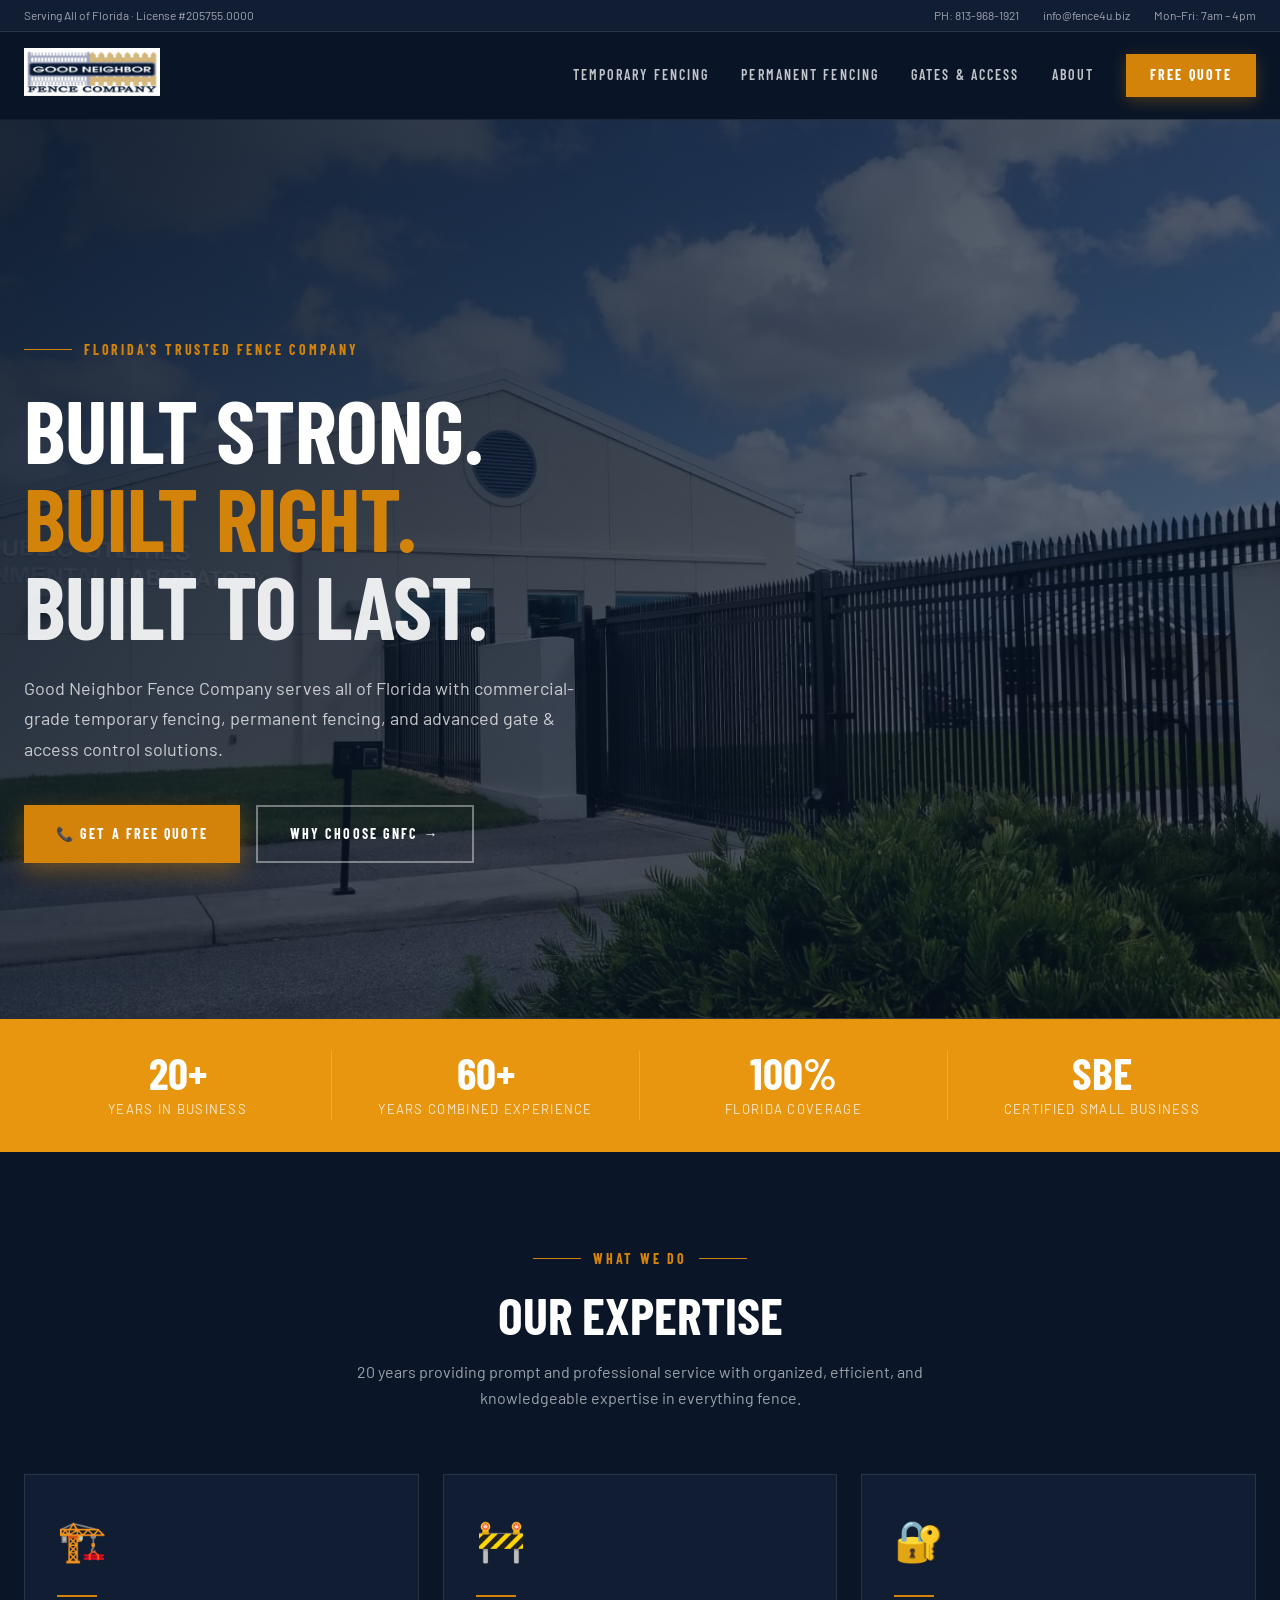
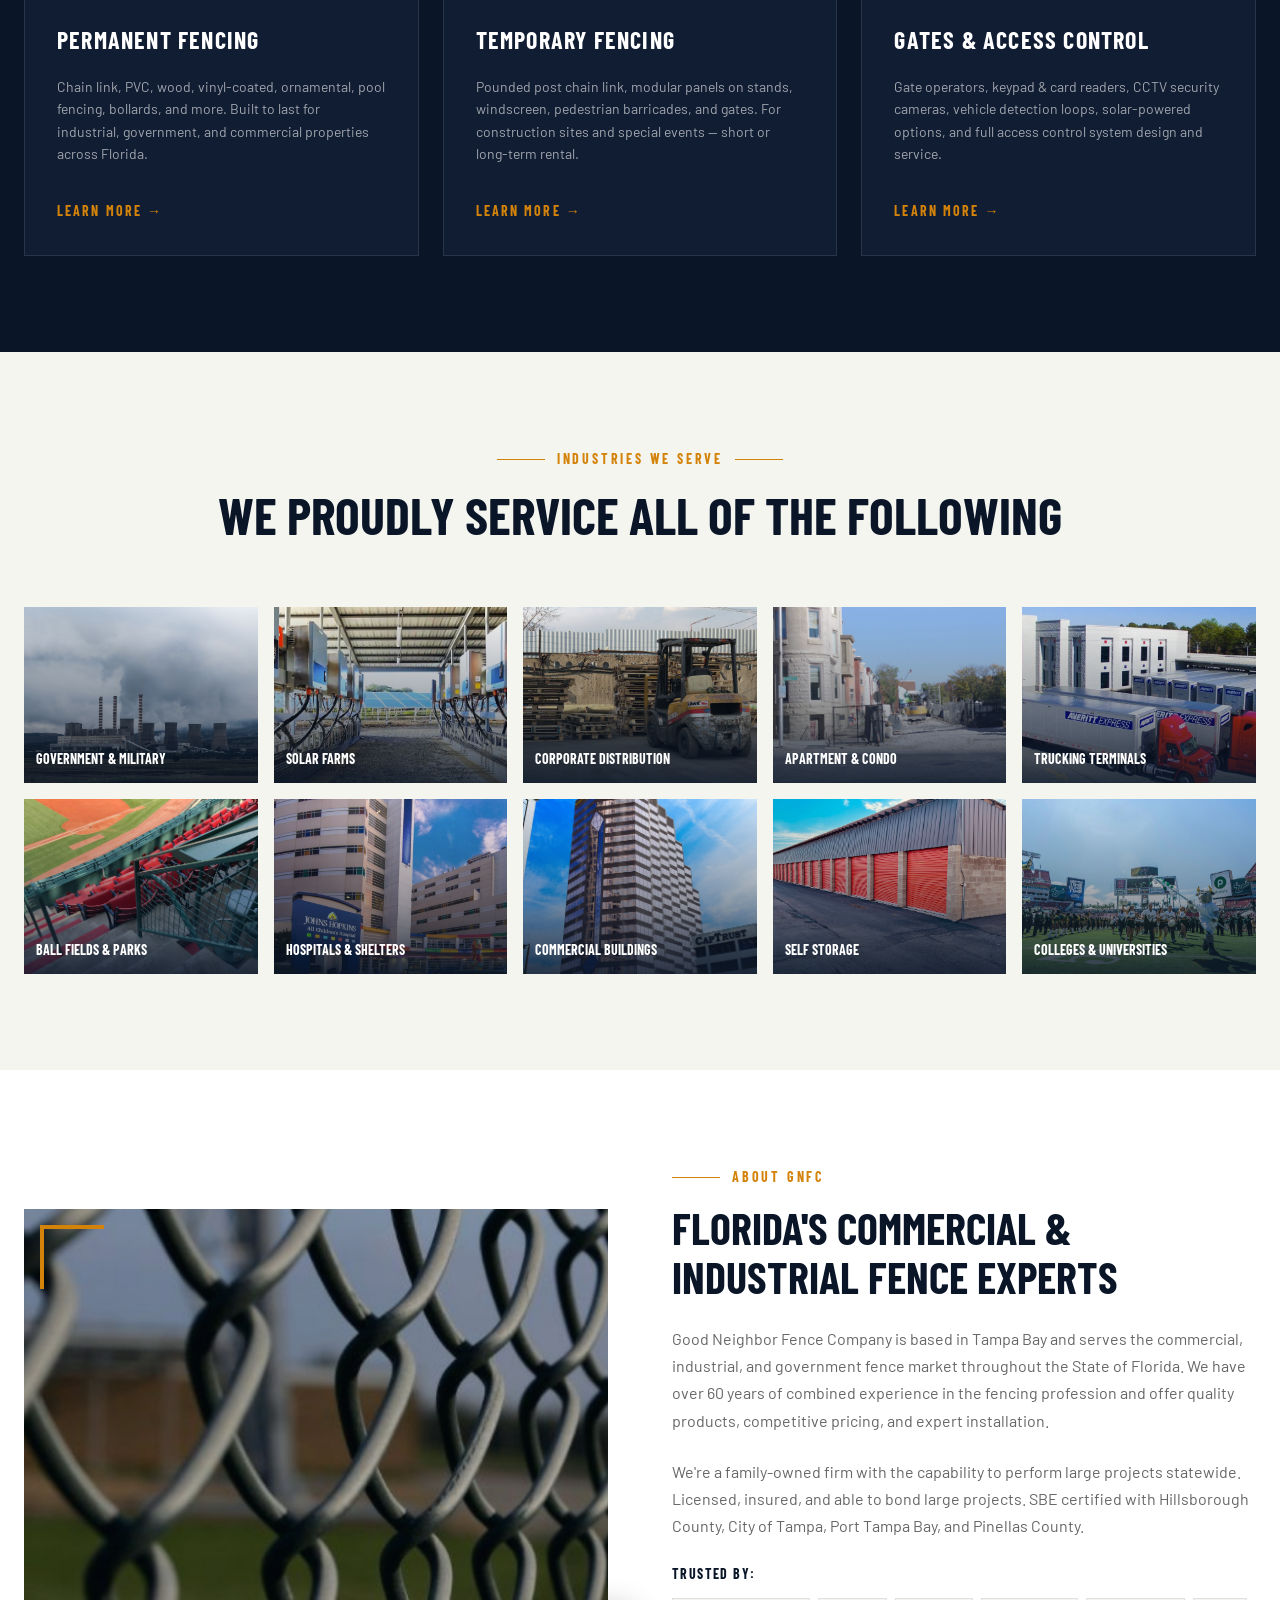
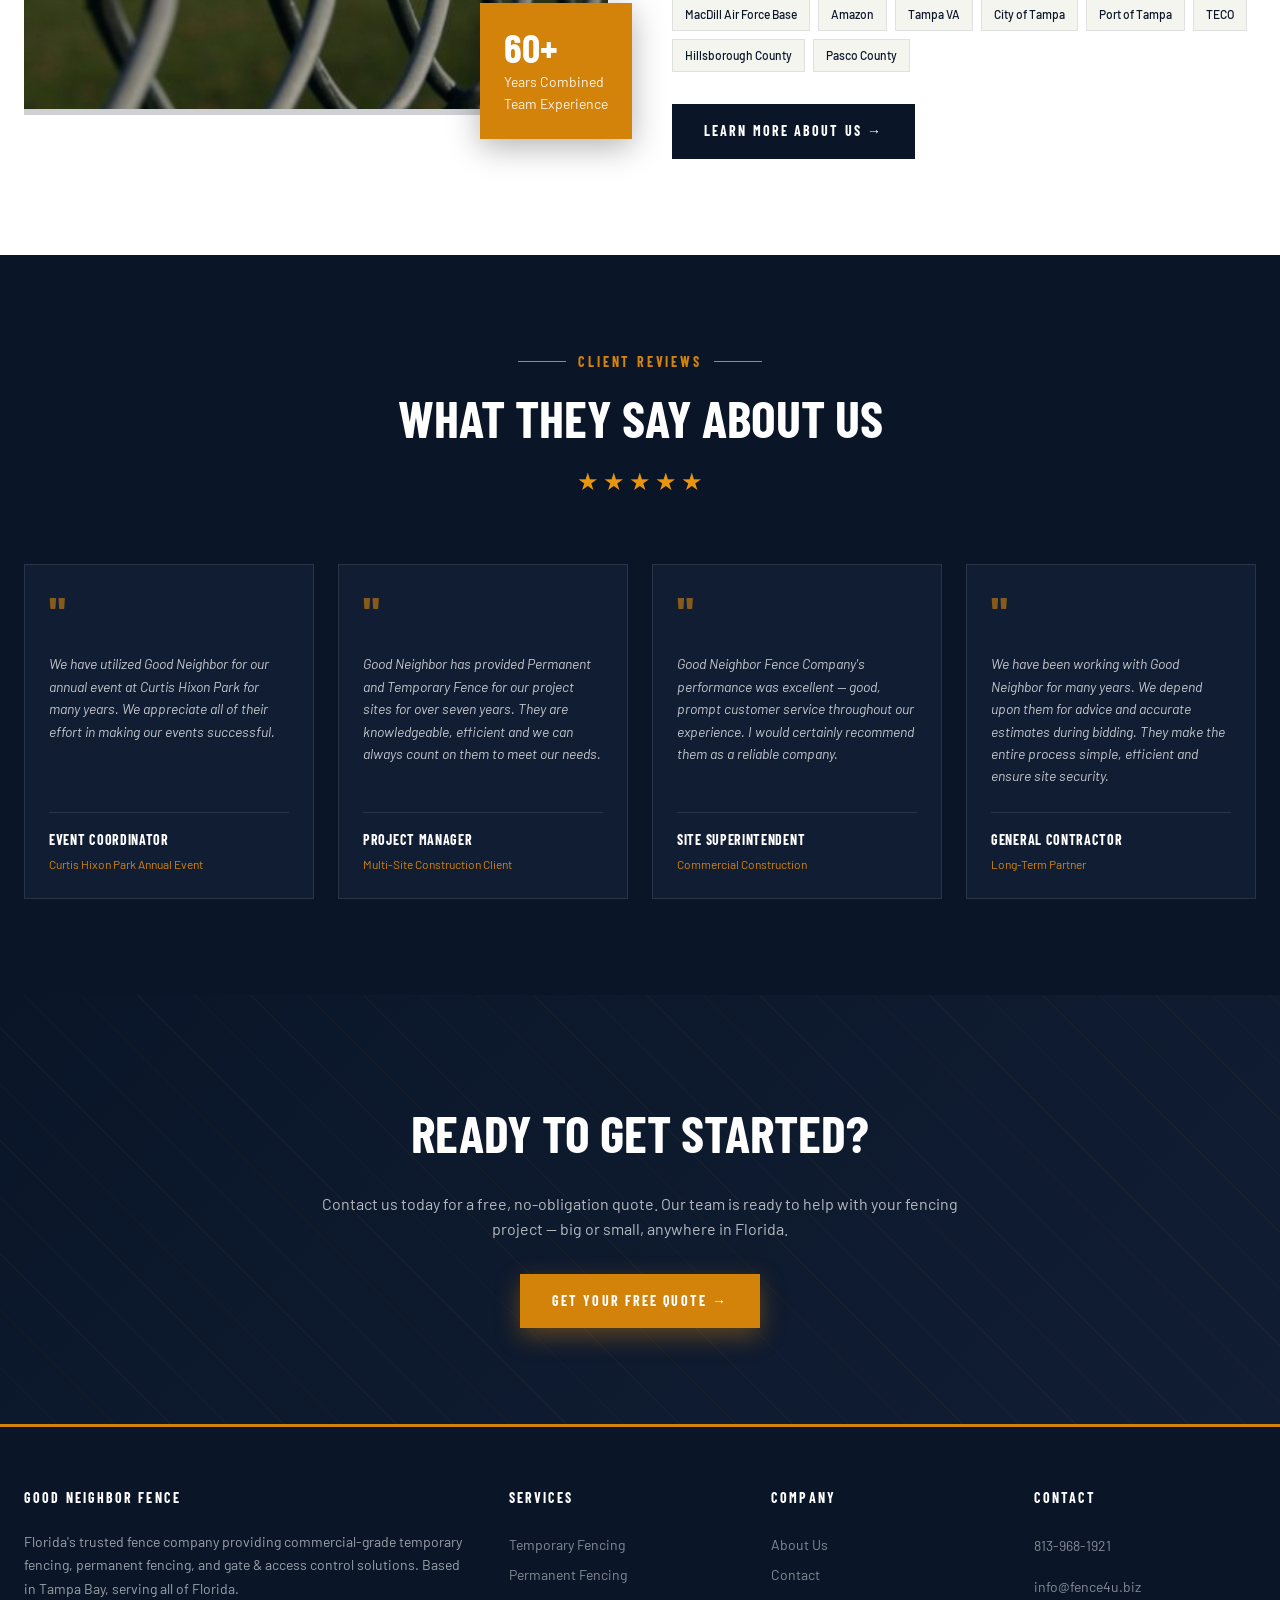
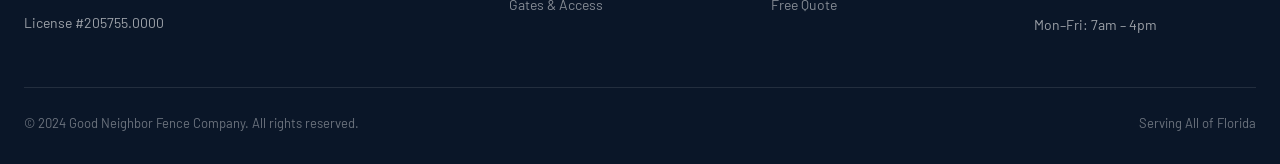
==== commit 32b99bda: "initial commit" ====
--- a/index.html
+++ b/index.html
@@ -16,7 +16,7 @@
             <div class="right-links">
                 <a href="tel:8139681921">PH: 813-968-1921</a>
                 <a href="mailto:info@fence4u.biz">info@fence4u.biz</a>
-                <span>Mon–Fri: 8am – 4pm</span>
+                <span>Mon–Fri: 7am – 4pm</span>
             </div>
         </div>
     </div>
@@ -229,7 +229,6 @@
                         <span>City of Tampa</span>
                         <span>Port of Tampa</span>
                         <span>TECO</span>
-                        <span>FDOT</span>
                         <span>Hillsborough County</span>
                         <span>Pasco County</span>
                     </div>
@@ -325,7 +324,7 @@
                     <h4>Contact</h4>
                     <p><a href="tel:8139681921">813-968-1921</a></p>
                     <p><a href="mailto:info@fence4u.biz">info@fence4u.biz</a></p>
-                    <p>Mon–Fri: 8am – 4pm</p>
+                    <p>Mon–Fri: 7am – 4pm</p>
                 </div>
             </div>
             <div class="footer-bottom">
--- a/css/style.css
+++ b/css/style.css
@@ -1,4 +1,4 @@
-/* Good Neighbor Fence Company - Matching Macaly Design */
+/* Good Neighbor Fence Company*/
 @import url('https://fonts.googleapis.com/css2?family=Barlow:wght@400;500;600&family=Barlow+Condensed:wght@600;700;800&display=swap');
 
 :root {
